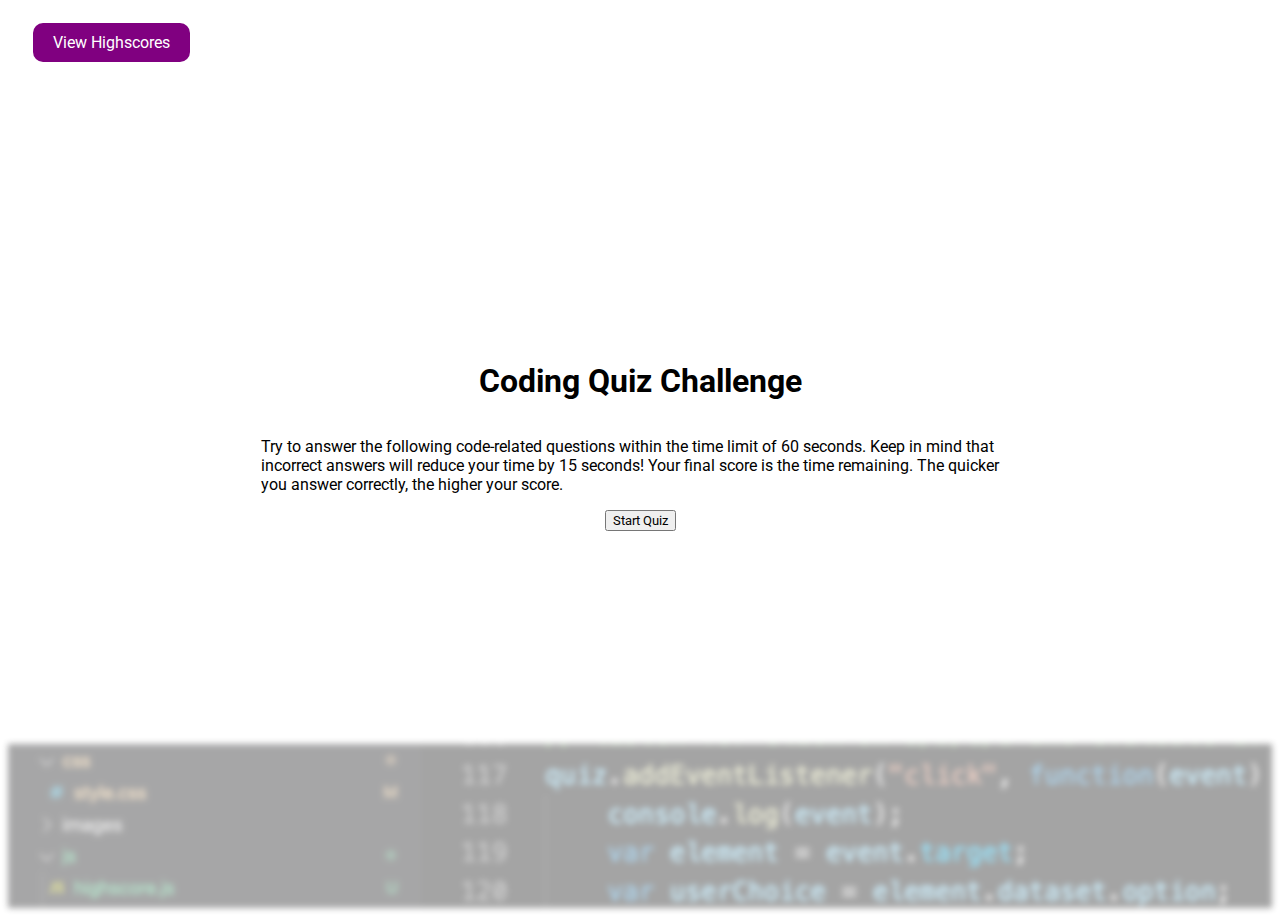
==== index.html @ 8bacee06 "initial load  of pretty solid version" ====
<!DOCTYPE html>
<html lang="en">
<head>
    <meta charset="UTF-8">
    <title>CodeQuiz</title>
    <link rel="preconnect" href="https://fonts.gstatic.com">
<link href="https://fonts.googleapis.com/css2?family=Roboto:ital,wght@0,100;0,300;0,400;0,500;0,700;0,900;1,100;1,300;1,400;1,500;1,700;1,900&display=swap" rel="stylesheet">
    <link rel="stylesheet" href="./assets/css/style.css">
</head>
<body>
    <section id="page">
        <highscore>
            <a class="answer" href="leaderboard.html">View Highscores</a>
        </highscore>
        <timer>
            <!-- <h2>Timer goes here</h2> -->
            <div id="timerText"></div>
        </timer>
        <main>
            <div id="preQuiz">
                <h1>Coding Quiz Challenge</h1>
                <p>Try to answer the following code-related questions within the time limit of 60 seconds. Keep in mind that incorrect answers will reduce your time by 15 seconds! Your final score is the time remaining. The quicker you answer correctly, the higher your score.</p>
                <button id="btnStartQuiz">Start Quiz</button>
            </div>
            <div id="quiz" class="hide">
                <!-- <button id="btnWrongAnswer">Wrong Answer</button> -->
                <h2 id="qq">Question</h2>
                <p id="aa1" class="answer" data-option="1"></p>
                <p id="aa2" class="answer" data-option="2"></p>
                <p id="aa3" class="answer" data-option="3"></p>
                <p id="aa4" class="answer" data-option="4"></p>
                <p id="info" class="hide">Time is up!</p>
            </div>
            <div id="initialsPrompt" class="hide">
                <div class="container">
                <h1>Leaderboard</h1>
                <h2>Great job! You're future is very promising.</h2>
                <h3>Please enter your initials to save your score in the leaderboard.</h3>
                <form id="form">
                    <input type="text" id="initials" placeholder="Enter your initials." />
                    <button id="submit">Save Your Score</button>
                </form>

            </div>


        </main>
        <footer></footer>
      </section>

    <script src="assets/js/script.js"></script>
</body>
</html>
---- assets/css/style.css ----
* {
    /* font-family: Arial, Helvetica, sans-serif; */
    font-family: 'Roboto', sans-serif;
}


#page {
    display: grid;
    width: 100%;
    height: 100vh;
    grid-template-areas: "highscore timer"
                         "main  main"
                         "foot  foot";
    grid-template-rows: 1fr 8fr 2fr;
    grid-template-columns: 1fr 1fr;
  }

  @media (max-width: 700px) {
    #page {
      grid-template-areas:
        "highscore"
        "timer"
        "main"
        "footer";
      grid-template-rows: 1fr 1fr 1fr 1fr;
      grid-template-columns: 1fr;

    }
  }
  
  #page > highscore {
    grid-area: highscore;
    background-color: white;
    padding: 25px;
  }
  
  #page > timer {
    grid-area: timer;
    background-color: white;
    font-size: large;
  }
  
  #page > main {
    grid-area: main;
    padding-top: 3%;
    background-color: white;
    display: flex;
    justify-content: center;
    /* align-items: center; */
  }

  #preQuiz {
      display: flex;
      flex-direction: column;
      justify-content: center;
      align-items: center;
      padding: 0% 20%;
  }
  
  #page > footer {
    grid-area: foot;
    background-color: whitesmoke;
    background-image: url(../images/code.jpg);
    opacity: .4;
    filter:blur(3px);
  }

  timer {
      display: flex;
      align-items: center;
      justify-content: center;
  }

  .answer {
    background-color: purple;
    color: white;
    padding:10px 20px 10px 20px;
    border-radius: 10px;
    text-decoration: none;
  }

  .hide {
    display: none;
  }
  .scores {
    flex-direction: column;
    font-size: x-large;
    align-items: center;
  }

  #info {
    font-size: x-large;
    color: rgb(220, 2, 220);
    font-weight: 700;
    animation: fadeIn ease 2s;
    -webkit-animation: fadeIn ease 2s;
  }

  @keyframes fadeIn {
    0% {opacity:0;}
    100% {opacity:1;}
    }
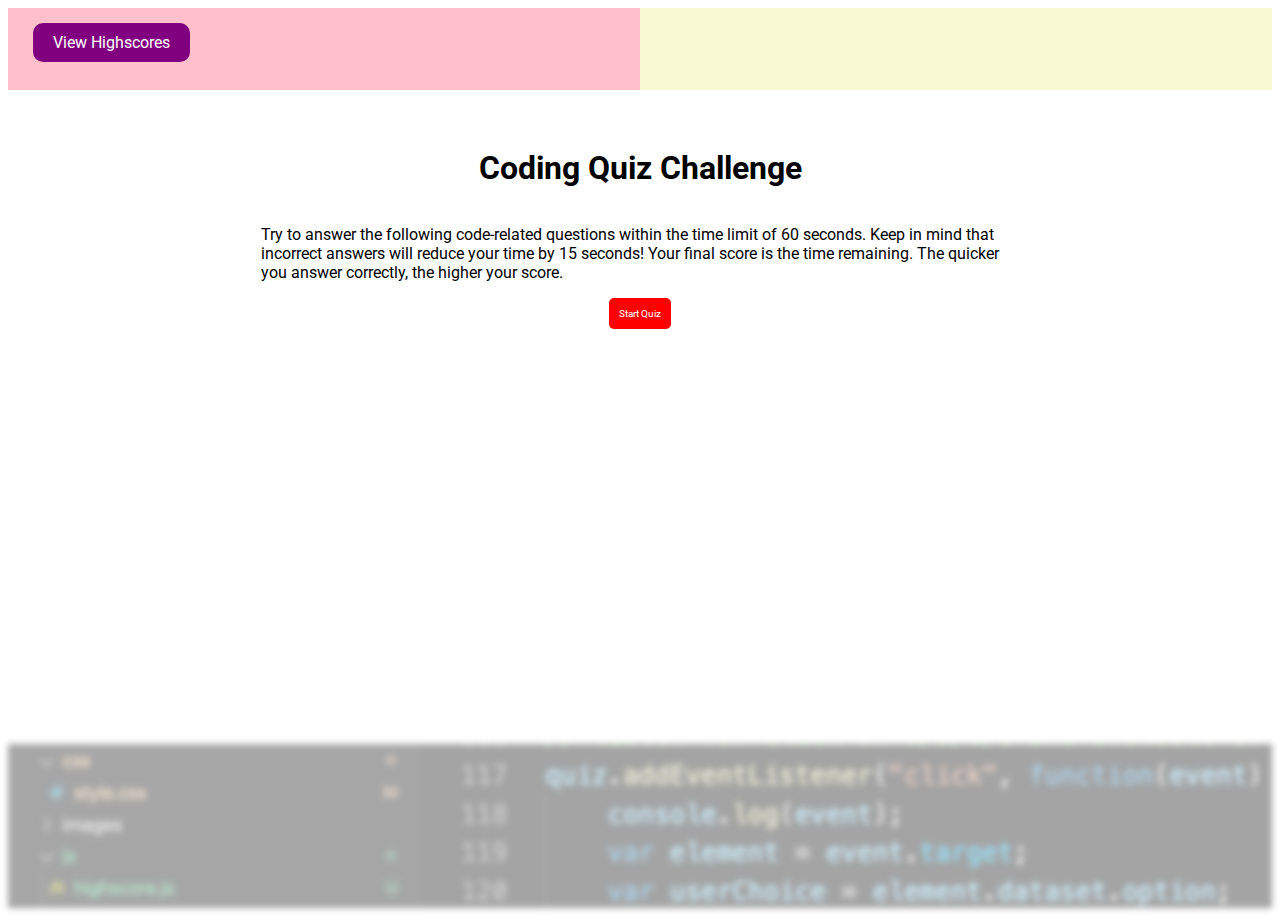
==== commit 62f4ebd9: "responsive improvements, fix issue with logic if last question was wrong, prevent clicks from being " ====
--- a/index.html
+++ b/index.html
@@ -20,7 +20,7 @@
             <div id="preQuiz">
                 <h1>Coding Quiz Challenge</h1>
                 <p>Try to answer the following code-related questions within the time limit of 60 seconds. Keep in mind that incorrect answers will reduce your time by 15 seconds! Your final score is the time remaining. The quicker you answer correctly, the higher your score.</p>
-                <button id="btnStartQuiz">Start Quiz</button>
+                <button id="btnStartQuiz" class="btn">Start Quiz</button>
             </div>
             <div id="quiz" class="hide">
                 <!-- <button id="btnWrongAnswer">Wrong Answer</button> -->
@@ -42,11 +42,9 @@
                 </form>
 
             </div>
-
-
         </main>
         <footer></footer>
-      </section>
+    </section>
 
     <script src="assets/js/script.js"></script>
 </body>
--- a/assets/css/style.css
+++ b/assets/css/style.css
@@ -10,33 +10,51 @@
     height: 100vh;
     grid-template-areas: "highscore timer"
                          "main  main"
-                         "foot  foot";
+                         "footer  footer";
     grid-template-rows: 1fr 8fr 2fr;
     grid-template-columns: 1fr 1fr;
   }
 
   @media (max-width: 700px) {
     #page {
+      display: grid;
+      width: 100%;
+      height: 100vh;
+      grid-template-areas:  "highscore"
+                            "timer"
+                            "main"
+                            "footer";
+      grid-template-rows: 1fr 1fr 6fr 1fr;
+      /* grid-template-columns: 1fr; */
+      font-size: 1.5em;
+    }
+  }
+
+  /*
+  @media only screen and (hover: none) and (pointer: coarse){
+    #page {
       grid-template-areas:
         "highscore"
         "timer"
         "main"
         "footer";
-      grid-template-rows: 1fr 1fr 1fr 1fr;
+      grid-template-rows: 1fr 1fr 6fr 2fr;
       grid-template-columns: 1fr;
+      font-size: 1.5em;
+      }
+    }
+*/
 
-    }
-  }
   
   #page > highscore {
     grid-area: highscore;
-    background-color: white;
+    background-color: pink;
     padding: 25px;
   }
   
   #page > timer {
     grid-area: timer;
-    background-color: white;
+    background-color: lightgoldenrodyellow;
     font-size: large;
   }
   
@@ -46,8 +64,8 @@
     background-color: white;
     display: flex;
     justify-content: center;
-    /* align-items: center; */
-  }
+    align-items:flex-start; 
+   }
 
   #preQuiz {
       display: flex;
@@ -58,12 +76,39 @@
   }
   
   #page > footer {
-    grid-area: foot;
+    grid-area: footer;
     background-color: whitesmoke;
     background-image: url(../images/code.jpg);
     opacity: .4;
     filter:blur(3px);
   }
+
+  .btn {
+    font-size: medium;
+    color: #fff !important;
+    text-transform: uppercase;
+    text-decoration: none;
+    background: green;
+    padding: 20px;
+    border-radius: 5px;
+    display: inline-block;
+    border: none;
+    transition: all 0.4s ease 0s;
+  }
+
+  .btn {
+    font-size: x-small;
+    color: #fff;
+    text-transform:capitalize;
+    text-decoration: none;
+    background: red;
+    padding: 10px;
+    border-radius: 5px;
+    display: inline-block;
+    border: none;
+    transition: all 0.4s ease 0s;
+  }
+
 
   timer {
       display: flex;
@@ -83,17 +128,19 @@
     display: none;
   }
   .scores {
+    display: flex;
     flex-direction: column;
     font-size: x-large;
     align-items: center;
+    justify-content: center;
   }
 
   #info {
     font-size: x-large;
     color: rgb(220, 2, 220);
     font-weight: 700;
-    animation: fadeIn ease 2s;
-    -webkit-animation: fadeIn ease 2s;
+    animation: fadeIn ease 1s;
+    -webkit-animation: fadeIn ease 1s;
   }
 
   @keyframes fadeIn {
